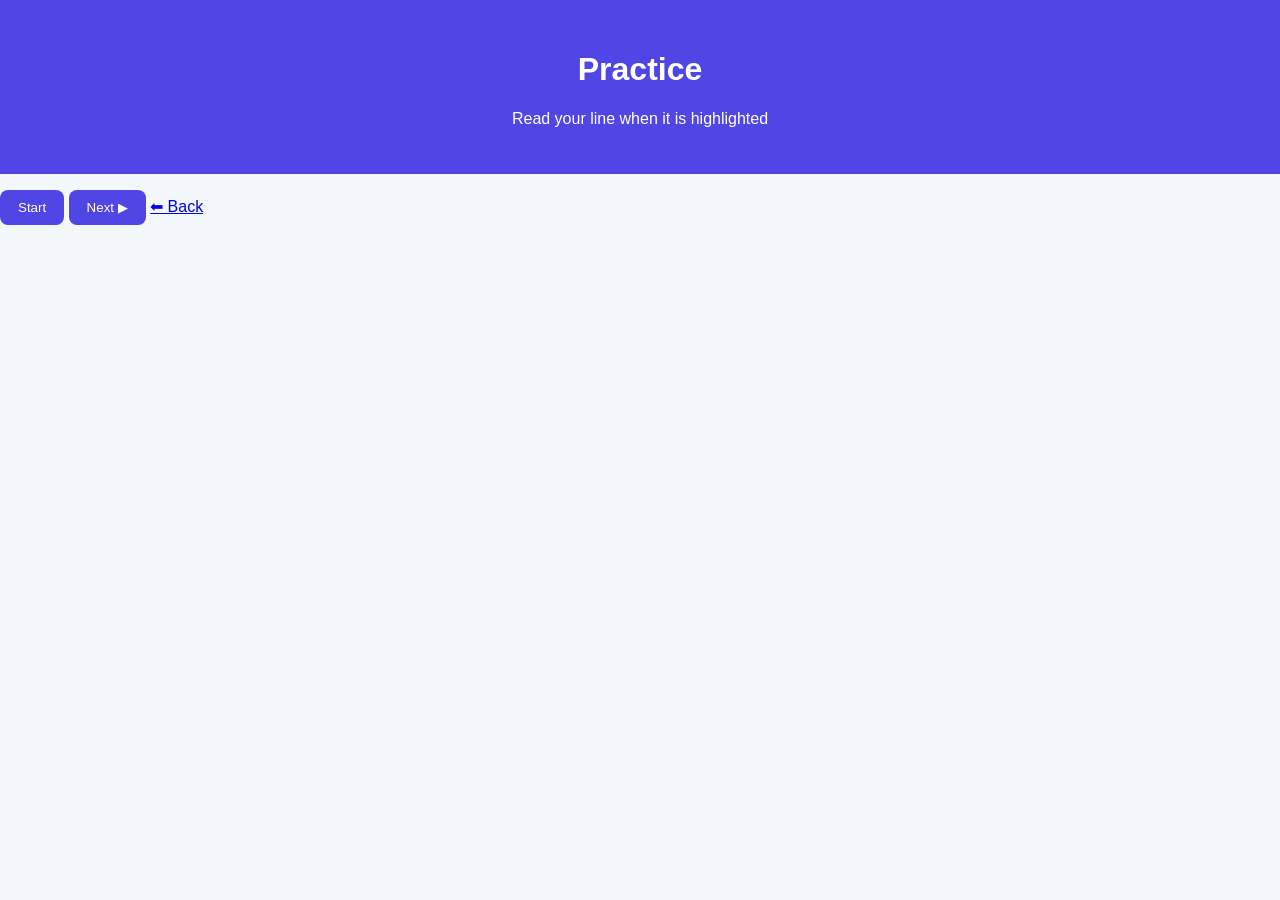
==== frontend/script.html @ 93539f19 "feat: add script page structure" ====
<!DOCTYPE html>
<html lang="en">
<head>
  <meta charset="UTF-8">
  <meta name="viewport" content="width=device-width, initial-scale=1.0">
  <title>Practice - SpeakUp Buddy</title>
  <link rel="stylesheet" href="style.css">
</head>
<body>
  <header>
    <h1 id="title">Practice</h1>
    <p>Read your line when it is highlighted</p>
  </header>

  <main class="practice">
    <div id="script"></div>
    <p id="done"></p>
    <div class="controls">
      <button id="startBtn">Start</button>
      <button id="nextBtn" disabled>Next ▶</button>
      <a class="btn back" href="index.html">⬅ Back</a>
    </div>
  </main>

  <script src="script.js"></script>
</body>
</html>
---- frontend/style.css ----
body {
  font-family: Arial, sans-serif;
  margin: 0;
  background: #f4f7fb;
  color: #222;
}

header {
  text-align: center;
  padding: 30px 15px;
  background: #4f46e5;
  color: white;
}

.grid {
  display: grid;
  grid-template-columns: repeat(auto-fit, minmax(240px, 1fr));
  gap: 20px;
  padding: 25px;
}

.card {
  background: white;
  padding: 20px;
  border-radius: 12px;
  box-shadow: 0 2px 8px rgba(0, 0, 0, 0.1);
}

button {
  background: #4f46e5;
  color: white;
  border: none;
  padding: 10px 18px;
  border-radius: 8px;
  cursor: pointer;
}

button:hover {
  background: #3730a3;
}
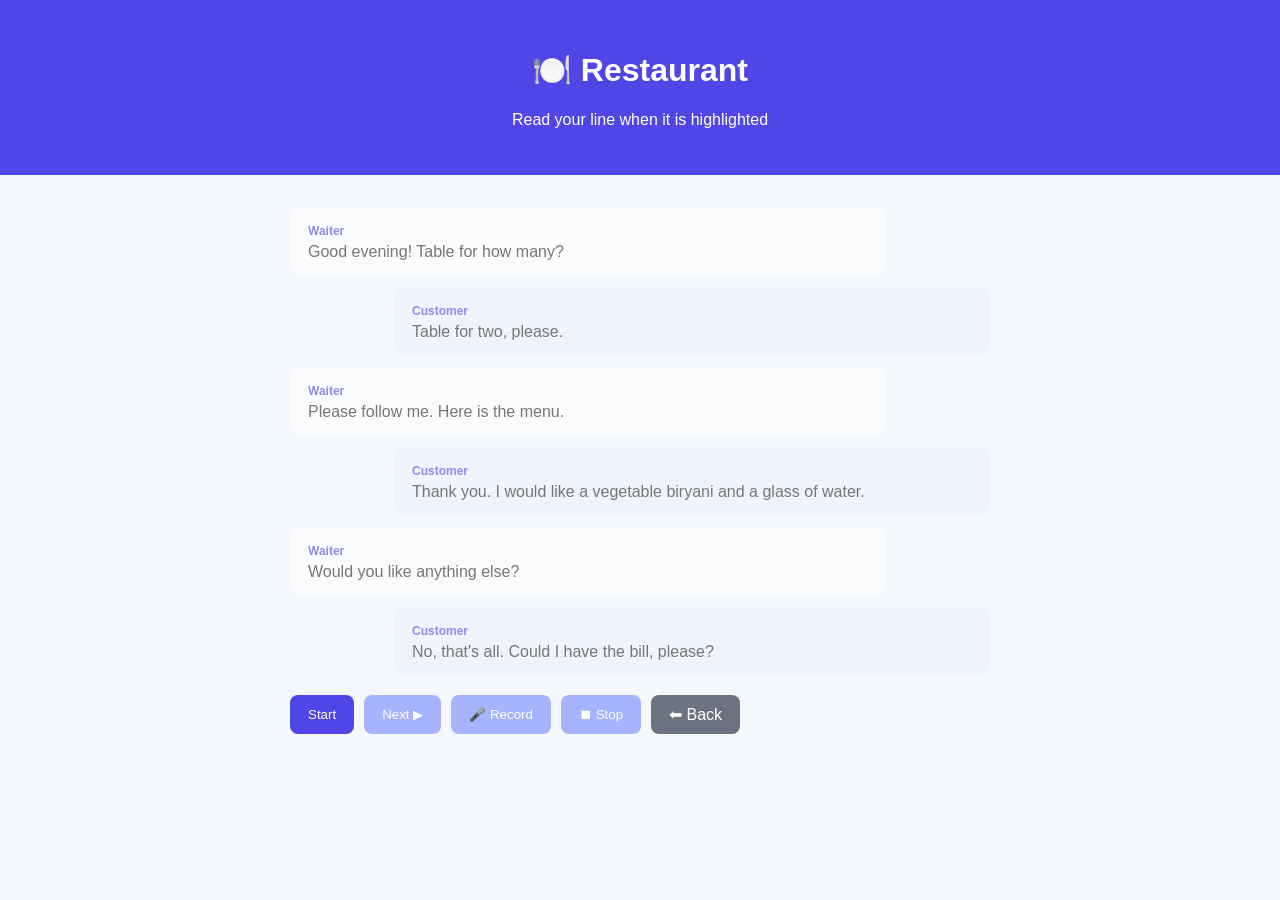
==== commit 5c06433e: "feat: add record and stop buttons" ====
--- a/frontend/script.html
+++ b/frontend/script.html
@@ -18,6 +18,8 @@
     <div class="controls">
       <button id="startBtn">Start</button>
       <button id="nextBtn" disabled>Next ▶</button>
+      <button id="recordBtn" disabled>🎤 Record</button>
+      <button id="stopBtn" disabled>⏹ Stop</button>
       <a class="btn back" href="index.html">⬅ Back</a>
     </div>
   </main>
--- a/frontend/style.css
+++ b/frontend/style.css
@@ -37,4 +37,24 @@
 
 button:hover {
   background: #3730a3;
-}+}
+.btn {
+  display: inline-block;
+  background: #4f46e5;
+  color: white;
+  text-decoration: none;
+  padding: 10px 18px;
+  border-radius: 8px;
+}
+.btn:hover { background: #3730a3; }
+.btn.back { background: #6b7280; }
+
+.practice { max-width: 700px; margin: 0 auto; padding: 20px; }
+.line { max-width: 80%; padding: 12px 16px; margin: 12px 0; border-radius: 12px; background: white; border: 2px solid transparent; opacity: 0.6; }
+.line p { margin: 4px 0 0; }
+.line .name { font-size: 12px; font-weight: bold; color: #4f46e5; }
+.line.left { margin-right: auto; }
+.line.right { margin-left: auto; background: #eef2ff; }
+.line.active { opacity: 1; border-color: #4f46e5; box-shadow: 0 0 10px rgba(79, 70, 229, 0.4); }
+.controls { display: flex; gap: 10px; flex-wrap: wrap; margin-top: 20px; }
+button:disabled { background: #a5b4fc; cursor: not-allowed; }
